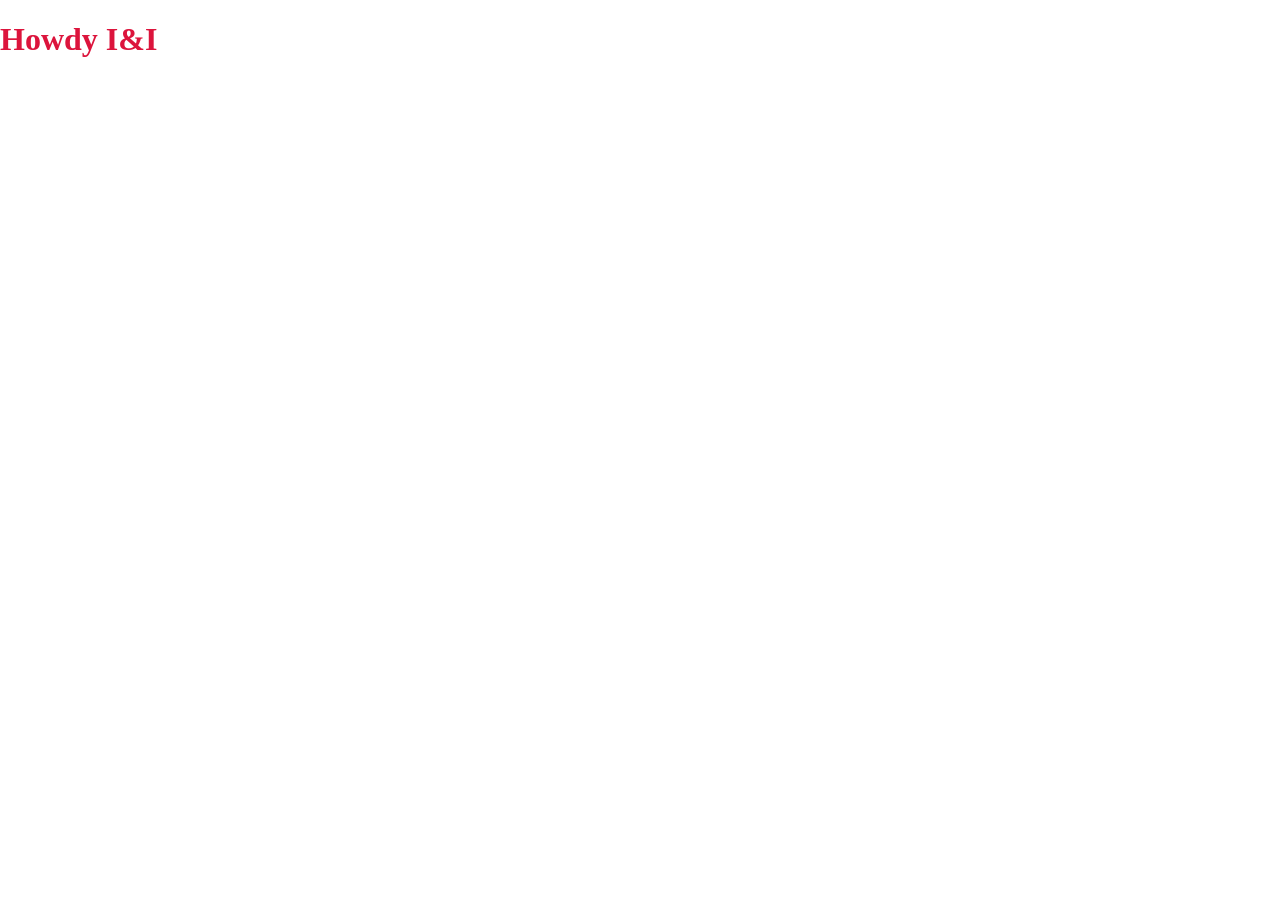
==== index.html @ d8d6c6cd "Add files via upload" ====
<!DOCTYPE html>
<html lang="nl">
	
<head>
	<meta charset="UTF-8">
	<meta name="author" content="jouw naam">
	<meta name="viewport" content="width=device-width, initial-scale=1">
	
	<title>VIDii 2023/24 - Tijdlijn</title>
	
	<link href="styles/style.css" rel="stylesheet">
	<link rel="icon" type="image/png+xml" href="images/favicon.png">
</head>

<body>
	<h1>Howdy I&I</h1>



	<script src="scripts/script.js"></script>
</body>
	
</html>
---- styles/style.css ----
/**************/
/* CSS REMEDY */
/**************/

/* naar een idee van Jen Simmons */
*, *::after, *::before {
  box-sizing:border-box;  
}

body {
  margin:0;
}

button:not([disabled]) {
  cursor:pointer;
}

img {
  max-width:100%;
}





/*********************/
/* CUSTOM PROPERTIES */
/*********************/

:root {
  --color-headings:crimson
  /* ... */

}





/********************/
/* ALGEMENE STYLING */
/********************/

h1 {
  color:var(--color-headings);
}

/* ... */
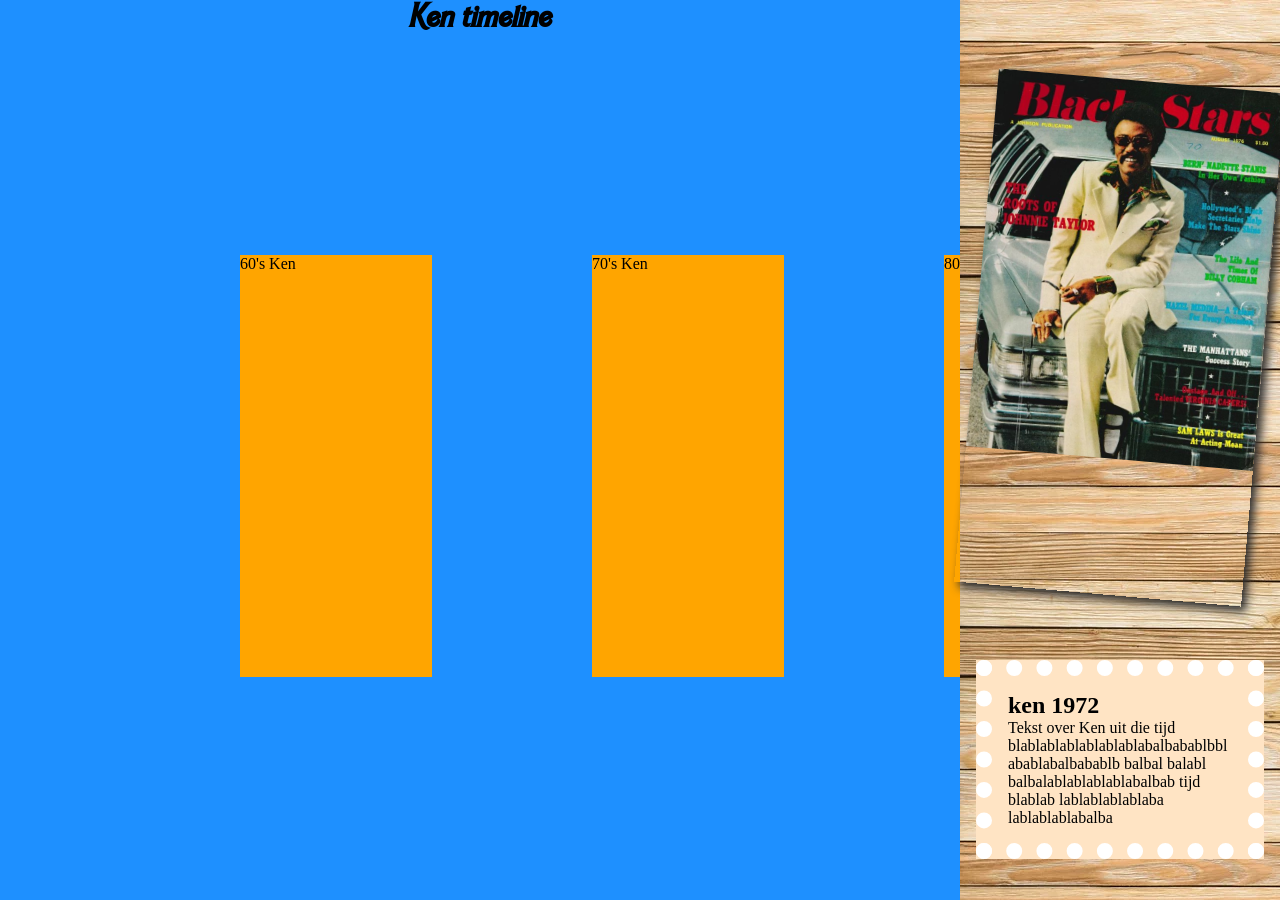
==== commit e13f129e: "Add files via upload" ====
--- a/index.html
+++ b/index.html
@@ -1,6 +1,6 @@
 <!DOCTYPE html>
 <html lang="nl">
-	
+
 <head>
 	<meta charset="UTF-8">
 	<meta name="author" content="jouw naam">
@@ -10,12 +10,41 @@
 	
 	<link href="styles/style.css" rel="stylesheet">
 	<link rel="icon" type="image/png+xml" href="images/favicon.png">
+
 </head>
 
 <body>
-	<h1>Howdy I&I</h1>
+	
+	<main>
+		<h1>Ken timeline</h1>
 
+		<section>
+			<h2>de kens</h2>
+			<ol>
+				<li>60's Ken</li>
+				<li>70's Ken</li>
+				<li>80's Ken</li>
+				<li>90's Ken</li>
+				<li>00's Ken</li>
+			</ol>
+		</section>
 
+		<section>
+			<!-- cover -->
+			<div>
+				<img src="../images/magazine 70's.jpeg" alt="Magazine cover uit de jaren 70'">
+			</div>
+			
+			<!-- info -->
+			<div>
+				<h2>ken 1972</h2>
+				<p>Tekst over Ken uit die tijd blablablablablablablabalbabablbbl
+		abablabalbabablb balbal balabl balbalablablablablabalbab
+		tijd blablab lablablablablaba lablablablabalba</p>
+			</div>
+		</section>
+
+	</main>
 
 	<script src="scripts/script.js"></script>
 </body>
--- a/styles/style.css
+++ b/styles/style.css
@@ -1,50 +1,206 @@
+/*********************/
+/* CUSTOM PROPERTIES */
+/*********************/
+
+:root {
+  --background-body:rgb(243 180 186);
+  --background-body:dodgerblue;
+  --color-headings: white;
+  --color-tekst: white;
+}
+
+/* .grid{
+  display: grid;
+  grid-template-columns: 60px 60px;
+} */
+
+@font-face {
+  font-family: barbie;
+  src: url('../fonts/barbie.ttf')
+}
+
+
 /**************/
 /* CSS REMEDY */
 /**************/
 
 /* naar een idee van Jen Simmons */
-*, *::after, *::before {
-  box-sizing:border-box;  
-}
-
+*,
+*::after,
+*::before {
+  margin: 0;
+  padding: 0;
+  box-sizing: border-box;
+
+  cursor: url(../images/cursorBarbie.png), auto;
+}
+
+button:not([disabled]) {
+  cursor: pointer;
+}
+
+img {
+  max-width: 100%;
+}
+
+
+
+/* LAYOUT */
 body {
-  margin:0;
-}
-
-button:not([disabled]) {
-  cursor:pointer;
-}
-
-img {
-  max-width:100%;
-}
-
-
-
-
-
-/*********************/
-/* CUSTOM PROPERTIES */
-/*********************/
-
-:root {
-  --color-headings:crimson
-  /* ... */
-
-}
-
-
-
-
-
-/********************/
-/* ALGEMENE STYLING */
-/********************/
-
-h1 {
-  color:var(--color-headings);
-}
-
-/* ... */
-
-
+  margin: 0;
+  background-color: var(--background-body);
+}
+
+main {
+  width: 100vw;
+  height: 100vh;
+
+  display: grid;
+  /* grid-template-columns: 1fr 1fr 1fr 1fr 1fr 2fr; */
+  /* grid-template-rows: 1fr 1fr 1fr 1fr 1fr 1fr 1fr; */
+  /* column-gap: 10px; */
+  /* row-gap: 15px; */
+  /* padding: 1em; */
+  /* justify-content: stretch; */
+  grid-template-columns: 1fr 20em;
+  grid-template-rows: max-content 1fr;
+  /* gap:1em; */
+}
+
+
+
+
+
+/* DE TITEL VAN DE PAGINA  */
+h1{
+  font-family: 'barbie';
+  text-align: center;
+  grid-column-start: 1;
+  grid-column-end: 2;
+  grid-row-start: 1;
+  grid-row-end: 2;
+}
+
+
+
+
+
+
+/* DE KENS */
+main > section:nth-of-type(1) {
+  grid-column-start: 1;
+  grid-column-end: 2;
+  grid-row-start: 2;
+  grid-row-end: 3;
+
+  align-self: center;
+
+}
+
+main > section:nth-of-type(1) h2 {
+  position: absolute;
+  left:-9999em;
+}
+
+
+main > section:nth-of-type(1) ol {
+  list-style: none;
+
+  /* background-color: red; */
+
+  display:flex;
+  gap:10em;
+  overflow:auto;
+  
+  width:calc(100vw - 0em - 20em);
+
+  /* padding: boven, links, onder, rechts */
+  padding: 0em 15em 0em 15em; 
+}
+
+
+main > section:nth-of-type(1) ol li {
+  background-color: orange;
+
+  width:12em;
+  aspect-ratio: 1/2.2;
+
+  flex-shrink: 0;
+}
+
+
+
+
+/* INFORMATIE OVER KEN */
+
+main > section:nth-of-type(2) {
+  grid-column-start: 2;
+  grid-column-end: 3;
+  grid-row-start: 1;
+  grid-row-end: 3;
+padding:1em;
+  background-image: url('../images/tafelblad.jpeg');
+
+  display:grid;
+  grid-template-rows: 1fr 14em;
+}
+
+main > section:nth-of-type(2) h2 {
+ 
+}
+
+/*dit is de magazine cover*/
+div:nth-of-type(1) {
+  align-self: stretch;
+  justify-self: center;
+
+  display: flex;
+  justify-content: center;
+  align-items: center;
+
+}
+
+div:nth-of-type(1) img {
+  display: block;
+  rotate: 5deg;
+  height: 80%;
+  width: auto;
+  object-fit: contain;
+  object-position: 50% 0%;
+  box-shadow: 5px 5px 10px rgb(44, 44, 44);
+  margin:0 auto;
+}
+
+
+/*tekstvlak*/
+div:nth-of-type(2) {
+  align-self: start;
+ 
+  background-color: bisque;
+  border-style: dotted;
+  border-width: 1em;
+  border-color: white;
+
+  padding:1em;
+}
+
+div:nth-of-type(2)  p{
+
+  color: black;
+
+}
+
+
+
+
+
+
+
+
+
+
+
+
+
+
+
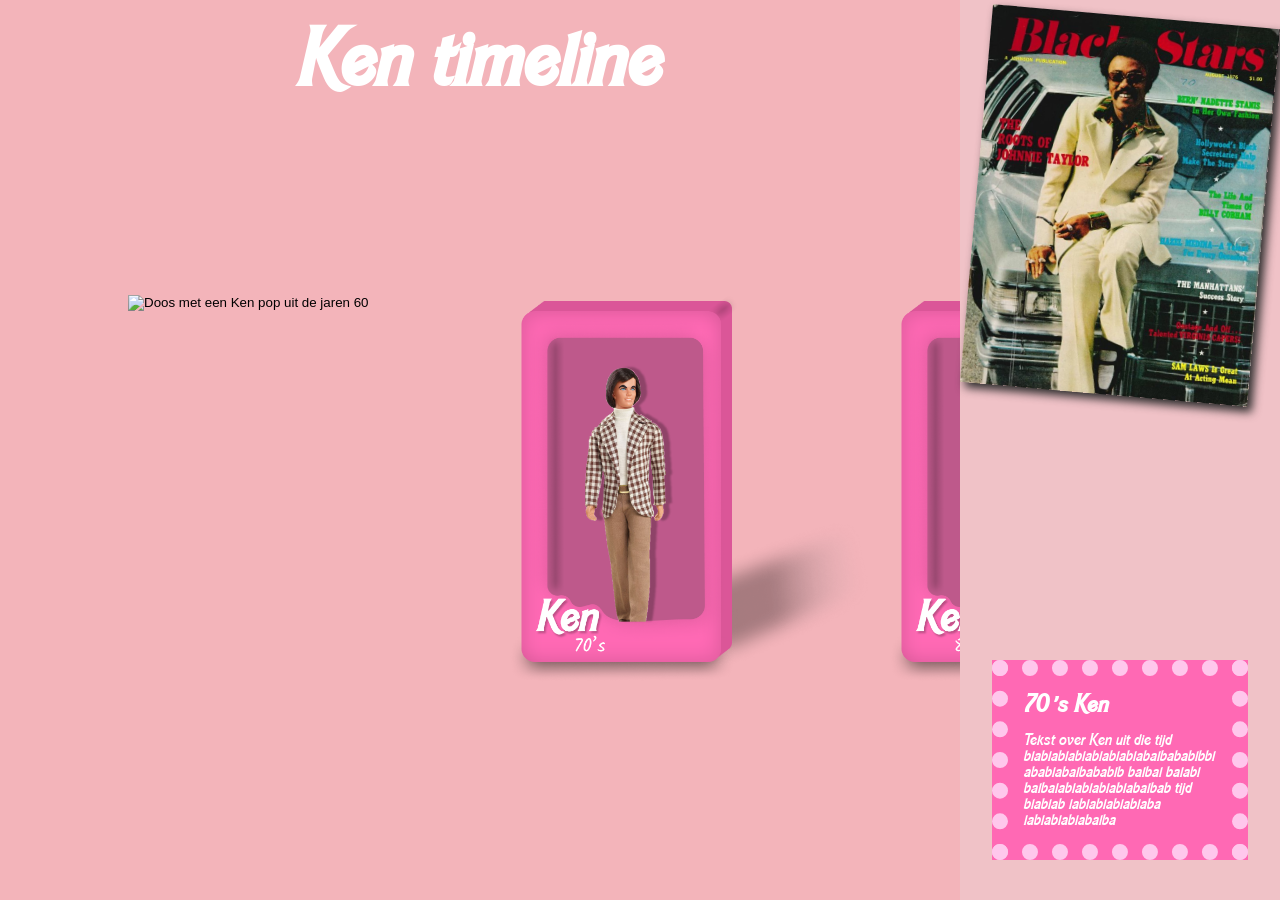
==== commit 878ce76f: "Add files via upload" ====
--- a/index.html
+++ b/index.html
@@ -18,32 +18,35 @@
 	<main>
 		<h1>Ken timeline</h1>
 
+		<!-- DE KEN POPPEN -->
 		<section>
 			<h2>de kens</h2>
 			<ol>
-				<li>60's Ken</li>
-				<li>70's Ken</li>
-				<li>80's Ken</li>
-				<li>90's Ken</li>
-				<li>00's Ken</li>
+				<li><button><img src="./images/Ken dozen/60's ken.png" alt="Doos met een Ken pop uit de jaren 60"></button></li> 
+				<li><button><img src="./images/ken dozen/70's Ken.png" alt="Doos met een Ken pop uit de jaren 70"></button></li>
+				<li><button><img src="./images/ken dozen/ken 80's.png" alt="Doos met een Ken pop uit de jaren 80"></button></li>
+				<li><button><img src="./images/ken dozen/ken 90's.png" alt="Doos met een Ken pop uit de jaren 90"></button></li>
+				<li><button><img src="./images/ken dozen/ken 00's.png" alt="Doos met een Ken pop uit de jaren 00"></button></li>
+				<li><button><img src="./images/ken dozen/ken 10's.png" alt="Doos met een Ken pop uit de jaren 10"></button></li>
+				<li><button><img src="./images/ken dozen/ken 20's.png" alt="Doos met een Ken pop uit de jaren 20"></button></li>
+				<li><button><img src="./images/ken dozen/ken 2023.png" alt="Ken uit de Barbie film"></button></li>
 			</ol>
+			
 		</section>
 
 		<section>
-			<!-- cover -->
+			<!-- COVER -->
 			<div>
-				<img src="../images/magazine 70's.jpeg" alt="Magazine cover uit de jaren 70'">
+				<img src="./images/Magazines/jaren70.jpeg" alt="Magazine cover uit de jaren 70'">
 			</div>
-			
-			<!-- info -->
+
 			<div>
-				<h2>ken 1972</h2>
+				<h2>70 's Ken</h2>
 				<p>Tekst over Ken uit die tijd blablablablablablablabalbabablbbl
-		abablabalbabablb balbal balabl balbalablablablablabalbab
-		tijd blablab lablablablablaba lablablablabalba</p>
+			abablabalbabablb balbal balabl balbalablablablablabalbab
+			tijd blablab lablablablablaba lablablablabalba</p>
 			</div>
 		</section>
-
 	</main>
 
 	<script src="scripts/script.js"></script>
--- a/styles/style.css
+++ b/styles/style.css
@@ -4,9 +4,9 @@
 
 :root {
   --background-body:rgb(243 180 186);
-  --background-body:dodgerblue;
+  /* --background-body:dodgerblue; */
   --color-headings: white;
-  --color-tekst: white;
+  --color-tekst: white; 
 }
 
 /* .grid{
@@ -35,9 +35,10 @@
   cursor: url(../images/cursorBarbie.png), auto;
 }
 
-button:not([disabled]) {
+/* button:not([disabled]) {
   cursor: pointer;
-}
+} */
+
 
 img {
   max-width: 100%;
@@ -54,17 +55,9 @@
 main {
   width: 100vw;
   height: 100vh;
-
   display: grid;
-  /* grid-template-columns: 1fr 1fr 1fr 1fr 1fr 2fr; */
-  /* grid-template-rows: 1fr 1fr 1fr 1fr 1fr 1fr 1fr; */
-  /* column-gap: 10px; */
-  /* row-gap: 15px; */
-  /* padding: 1em; */
-  /* justify-content: stretch; */
   grid-template-columns: 1fr 20em;
   grid-template-rows: max-content 1fr;
-  /* gap:1em; */
 }
 
 
@@ -72,6 +65,7 @@
 
 
 /* DE TITEL VAN DE PAGINA  */
+/* GRID PLAATSING */
 h1{
   font-family: 'barbie';
   text-align: center;
@@ -79,6 +73,9 @@
   grid-column-end: 2;
   grid-row-start: 1;
   grid-row-end: 2;
+  color: var(--color-headings);
+  padding-top: .25em;
+  font-size: 5em;
 }
 
 
@@ -87,15 +84,17 @@
 
 
 /* DE KENS */
+/* GRID PLAATSING */
 main > section:nth-of-type(1) {
   grid-column-start: 1;
   grid-column-end: 2;
   grid-row-start: 2;
   grid-row-end: 3;
-
   align-self: center;
-
-}
+  font-family: barbie;
+  font-size: 1.25em;
+}
+
 
 main > section:nth-of-type(1) h2 {
   position: absolute;
@@ -103,104 +102,141 @@
 }
 
 
+
 main > section:nth-of-type(1) ol {
   list-style: none;
-
-  /* background-color: red; */
-
   display:flex;
-  gap:10em;
+  gap:1em;
   overflow:auto;
-  
-  width:calc(100vw - 0em - 20em);
-
+  width:calc(100vw - 0em - 16em);
   /* padding: boven, links, onder, rechts */
-  padding: 0em 15em 0em 15em; 
-}
-
-
-main > section:nth-of-type(1) ol li {
-  background-color: orange;
-
-  width:12em;
-  aspect-ratio: 1/2.2;
-
+  /* padding: 0em 15em 0em 15em;  */
+  padding:2em 10vw;
+}
+
+
+
+main > section:nth-of-type(1) ol li{
+  background-color: transparent;
+  border: none;
+  width: 100%;
+  align-items: center;
+  color: var(--color-tekst);
+  text-align: center;
+  width:18em;
+  /* height: 30em; */
   flex-shrink: 0;
-}
-
-
+
+}
+
+main > section:nth-of-type(1) ol li button {
+  display:block;
+  padding:0;
+
+  border: none;
+  background: none;
+  transition-duration: .3s;
+}
+
+main > section:nth-of-type(1) ol li button:hover {
+  cursor: pointer;
+}
+
+/* dit is de code die de doos aanpast wanneer je hovert */
+section:nth-of-type(1) ol li button:hover{
+  scale: 1.1;
+  /* cursor: url(../images/cursorBarbie.png), auto; */
+}
+
+/* main > section:nth-of-type(1) ol li{
+width: 100%;
+} */
 
 
 /* INFORMATIE OVER KEN */
-
+/* GRID PLAATSING */
 main > section:nth-of-type(2) {
   grid-column-start: 2;
   grid-column-end: 3;
   grid-row-start: 1;
   grid-row-end: 3;
-padding:1em;
-  background-image: url('../images/tafelblad.jpeg');
+  padding:1em;
+  background-color: rgb(240, 194, 199);
+  /* background-image: url('../images/tafelblad.jpeg'); */
 
   display:grid;
   grid-template-rows: 1fr 14em;
-}
-
-main > section:nth-of-type(2) h2 {
+  font-family: barbie;
+  color: var(--color-tekst);
+}
+
+/* main > section:nth-of-type(2) h2 {
  
-}
-
-/*dit is de magazine cover*/
+} */
+
+/*MAGAZINE COVER*/
 div:nth-of-type(1) {
-  align-self: stretch;
+  /* align-self: stretch;
   justify-self: center;
-
-  display: flex;
   justify-content: center;
-  align-items: center;
-
+  align-items: center; */
+  grid-column-start: 2;
+  grid-row-start: 1;
+  grid-row-end: 2;
 }
 
 div:nth-of-type(1) img {
   display: block;
   rotate: 5deg;
-  height: 80%;
+  height: fit-content;
   width: auto;
   object-fit: contain;
   object-position: 50% 0%;
   box-shadow: 5px 5px 10px rgb(44, 44, 44);
   margin:0 auto;
-}
-
-
-/*tekstvlak*/
+  grid-column-start: 2;
+  grid-row-start: 1;
+  grid-row-end: 2;
+}
+
+
+
+/*INFO TEKSTVLAK*/
 div:nth-of-type(2) {
+ 
+  margin:0 1em;
+  padding:1em;
+  grid-column-start: 2;
+  grid-row-start: 2;
+  grid-row-end: 3;
+  align-self: stretch;
+  flex-direction: column;
+  
   align-self: start;
- 
-  background-color: bisque;
+  background-color: hotpink;
   border-style: dotted;
   border-width: 1em;
-  border-color: white;
-
-  padding:1em;
+  border-color: rgb(255, 199, 236);
+
 }
 
 div:nth-of-type(2)  p{
-
-  color: black;
-
-}
-
-
-
-
-
-
-
-
-
-
-
-
-
-
-
+  padding-top:1em;
+  color: var(--color-tekst);
+
+}
+
+
+
+
+
+
+
+
+
+
+
+
+
+
+
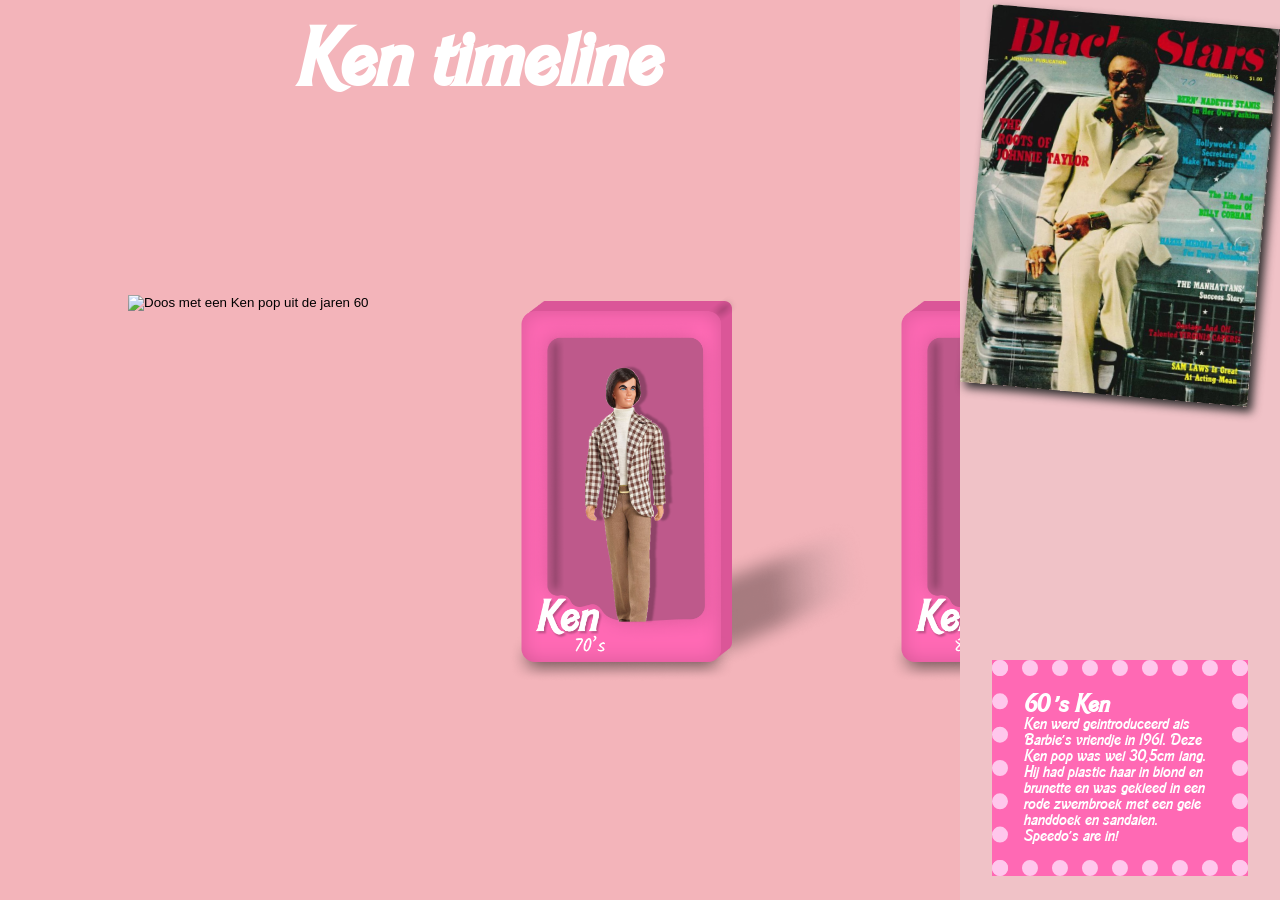
==== commit 3f1e8211: "Add files via upload" ====
--- a/index.html
+++ b/index.html
@@ -29,7 +29,7 @@
 				<li><button><img src="./images/ken dozen/ken 00's.png" alt="Doos met een Ken pop uit de jaren 00"></button></li>
 				<li><button><img src="./images/ken dozen/ken 10's.png" alt="Doos met een Ken pop uit de jaren 10"></button></li>
 				<li><button><img src="./images/ken dozen/ken 20's.png" alt="Doos met een Ken pop uit de jaren 20"></button></li>
-				<li><button><img src="./images/ken dozen/ken 2023.png" alt="Ken uit de Barbie film"></button></li>
+				<li><button><img src="./images/ken dozen/ken 2023.png" alt="Ken uit de Barbie film"></button><audio src="imJustKen.mp3"></audio></li>
 			</ol>
 			
 		</section>
@@ -37,14 +37,12 @@
 		<section>
 			<!-- COVER -->
 			<div>
-				<img src="./images/Magazines/jaren70.jpeg" alt="Magazine cover uit de jaren 70'">
+				<img src="./images/Magazines/jaren70.jpeg" alt="Magazine cover'">
 			</div>
 
 			<div>
-				<h2>70 's Ken</h2>
-				<p>Tekst over Ken uit die tijd blablablablablablablabalbabablbbl
-			abablabalbabablb balbal balabl balbalablablablablabalbab
-			tijd blablab lablablablablaba lablablablabalba</p>
+				<h2>60 's Ken</h2>
+				<p>Ken werd geintroduceerd als Barbie's vriendje in 1961. Deze Ken pop was wel 30,5cm lang. Hij had plastic haar in blond en brunette en was gekleed in een rode zwembroek met een gele handdoek en sandalen. Speedo's are in!</p>
 			</div>
 		</section>
 	</main>
--- a/styles/style.css
+++ b/styles/style.css
@@ -148,9 +148,7 @@
   /* cursor: url(../images/cursorBarbie.png), auto; */
 }
 
-/* main > section:nth-of-type(1) ol li{
-width: 100%;
-} */
+
 
 
 /* INFORMATIE OVER KEN */
@@ -160,10 +158,9 @@
   grid-column-end: 3;
   grid-row-start: 1;
   grid-row-end: 3;
+
   padding:1em;
   background-color: rgb(240, 194, 199);
-  /* background-image: url('../images/tafelblad.jpeg'); */
-
   display:grid;
   grid-template-rows: 1fr 14em;
   font-family: barbie;
@@ -171,8 +168,8 @@
 }
 
 /* main > section:nth-of-type(2) h2 {
- 
 } */
+
 
 /*MAGAZINE COVER*/
 div:nth-of-type(1) {
@@ -221,22 +218,20 @@
 }
 
 div:nth-of-type(2)  p{
-  padding-top:1em;
   color: var(--color-tekst);
-
-}
-
-
-
-
-
-
-
-
-
-
-
-
-
-
-
+}
+
+
+
+
+
+
+
+
+
+
+
+
+
+
+
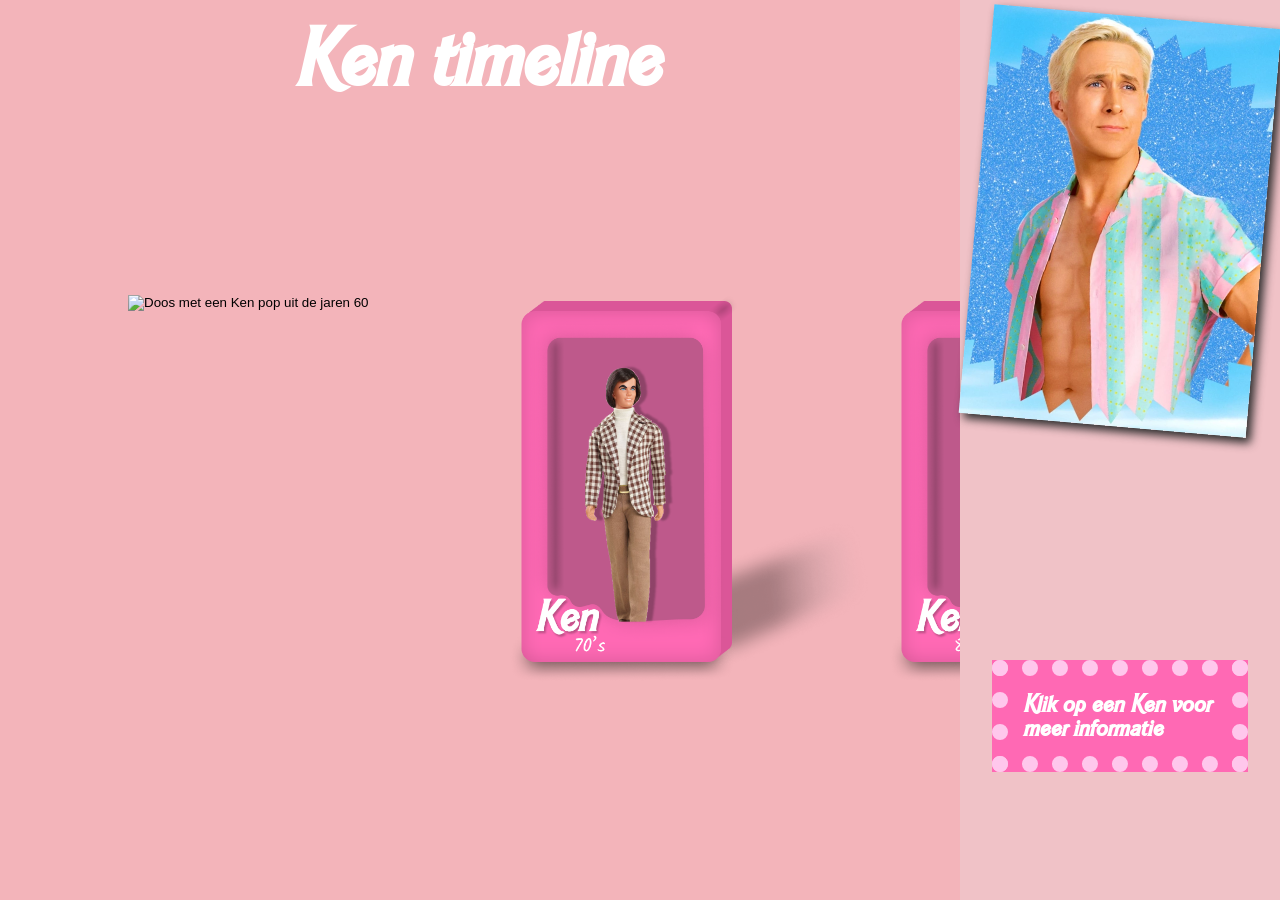
==== commit 9a145c27: "Add files via upload" ====
--- a/index.html
+++ b/index.html
@@ -7,9 +7,9 @@
 	<meta name="viewport" content="width=device-width, initial-scale=1">
 	
 	<title>VIDii 2023/24 - Tijdlijn</title>
-	
+
 	<link href="styles/style.css" rel="stylesheet">
-	<link rel="icon" type="image/png+xml" href="images/favicon.png">
+
 
 </head>
 
@@ -22,14 +22,14 @@
 		<section>
 			<h2>de kens</h2>
 			<ol>
-				<li><button><img src="./images/Ken dozen/60's ken.png" alt="Doos met een Ken pop uit de jaren 60"></button></li> 
-				<li><button><img src="./images/ken dozen/70's Ken.png" alt="Doos met een Ken pop uit de jaren 70"></button></li>
-				<li><button><img src="./images/ken dozen/ken 80's.png" alt="Doos met een Ken pop uit de jaren 80"></button></li>
-				<li><button><img src="./images/ken dozen/ken 90's.png" alt="Doos met een Ken pop uit de jaren 90"></button></li>
-				<li><button><img src="./images/ken dozen/ken 00's.png" alt="Doos met een Ken pop uit de jaren 00"></button></li>
-				<li><button><img src="./images/ken dozen/ken 10's.png" alt="Doos met een Ken pop uit de jaren 10"></button></li>
-				<li><button><img src="./images/ken dozen/ken 20's.png" alt="Doos met een Ken pop uit de jaren 20"></button></li>
-				<li><button><img src="./images/ken dozen/ken 2023.png" alt="Ken uit de Barbie film"></button><audio src="imJustKen.mp3"></audio></li>
+				<li><button><img src="./images/ken dozen/60Ken.png" alt="Doos met een Ken pop uit de jaren 60"></button></li> 
+				<li><button><img src="./images/ken dozen/70Ken.png" alt="Doos met een Ken pop uit de jaren 70"></button></li>
+				<li><button><img src="./images/ken dozen/80Ken.png" alt="Doos met een Ken pop uit de jaren 80"></button></li>
+				<li><button><img src="./images/ken dozen/90Ken.png" alt="Doos met een Ken pop uit de jaren 90"></button></li>
+				<li><button><img src="./images/ken dozen/00Ken.png" alt="Doos met een Ken pop uit de jaren 00"></button></li>
+				<li><button><img src="./images/ken dozen/10Ken.png" alt="Doos met een Ken pop uit de jaren 10"></button></li>
+				<li><button><img src="./images/ken dozen/20Ken.png" alt="Doos met een Ken pop uit de jaren 20"></button></li>
+				<li><button><img src="./images/ken dozen/2023Ken.png" alt="Ken uit de Barbie film"></button></li>
 			</ol>
 			
 		</section>
@@ -37,12 +37,12 @@
 		<section>
 			<!-- COVER -->
 			<div>
-				<img src="./images/Magazines/jaren70.jpeg" alt="Magazine cover'">
+				<img src="./images/Ken.webp" alt="Magazine cover'">
 			</div>
 
 			<div>
-				<h2>60 's Ken</h2>
-				<p>Ken werd geintroduceerd als Barbie's vriendje in 1961. Deze Ken pop was wel 30,5cm lang. Hij had plastic haar in blond en brunette en was gekleed in een rode zwembroek met een gele handdoek en sandalen. Speedo's are in!</p>
+				<h2>Klik op een Ken voor meer informatie</h2>
+				<p></p>
 			</div>
 		</section>
 	</main>
--- a/styles/style.css
+++ b/styles/style.css
@@ -4,15 +4,10 @@
 
 :root {
   --background-body:rgb(243 180 186);
-  /* --background-body:dodgerblue; */
   --color-headings: white;
-  --color-tekst: white; 
-}
-
-/* .grid{
-  display: grid;
-  grid-template-columns: 60px 60px;
-} */
+  --color-tekst: white;  
+}
+
 
 @font-face {
   font-family: barbie;
@@ -35,10 +30,6 @@
   cursor: url(../images/cursorBarbie.png), auto;
 }
 
-/* button:not([disabled]) {
-  cursor: pointer;
-} */
-
 
 img {
   max-width: 100%;
@@ -77,8 +68,6 @@
   padding-top: .25em;
   font-size: 5em;
 }
-
-
 
 
 
@@ -109,8 +98,6 @@
   gap:1em;
   overflow:auto;
   width:calc(100vw - 0em - 16em);
-  /* padding: boven, links, onder, rechts */
-  /* padding: 0em 15em 0em 15em;  */
   padding:2em 10vw;
 }
 
@@ -167,16 +154,10 @@
   color: var(--color-tekst);
 }
 
-/* main > section:nth-of-type(2) h2 {
-} */
 
 
 /*MAGAZINE COVER*/
 div:nth-of-type(1) {
-  /* align-self: stretch;
-  justify-self: center;
-  justify-content: center;
-  align-items: center; */
   grid-column-start: 2;
   grid-row-start: 1;
   grid-row-end: 2;
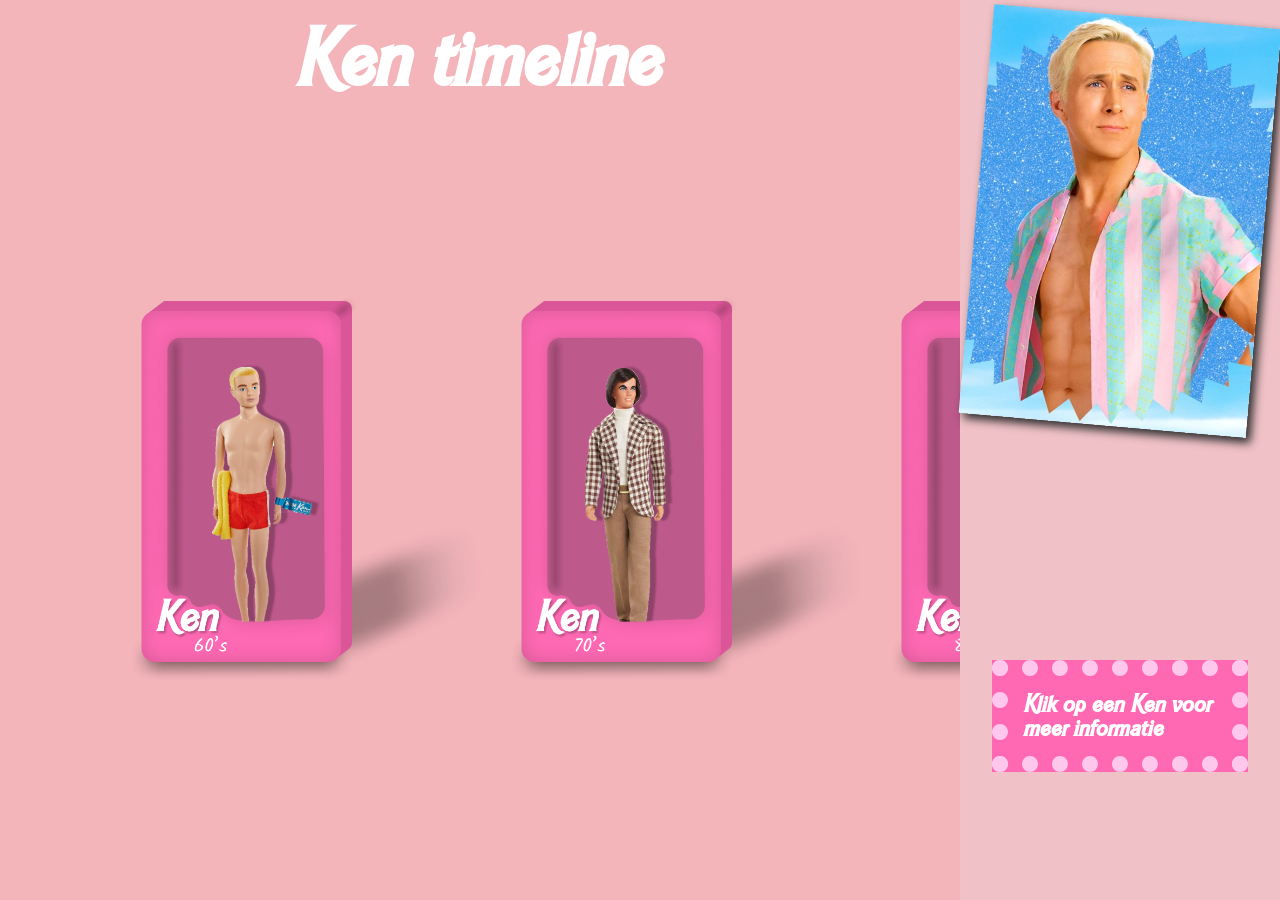
==== commit e92cc654: "Add files via upload" ====
--- a/index.html
+++ b/index.html
@@ -22,7 +22,7 @@
 		<section>
 			<h2>de kens</h2>
 			<ol>
-				<li><button><img src="./images/ken dozen/60Ken.png" alt="Doos met een Ken pop uit de jaren 60"></button></li> 
+				<li><button><img src="./images/ken dozen/60ken.png" alt="Doos met een Ken pop uit de jaren 60"></button></li> 
 				<li><button><img src="./images/ken dozen/70Ken.png" alt="Doos met een Ken pop uit de jaren 70"></button></li>
 				<li><button><img src="./images/ken dozen/80Ken.png" alt="Doos met een Ken pop uit de jaren 80"></button></li>
 				<li><button><img src="./images/ken dozen/90Ken.png" alt="Doos met een Ken pop uit de jaren 90"></button></li>
